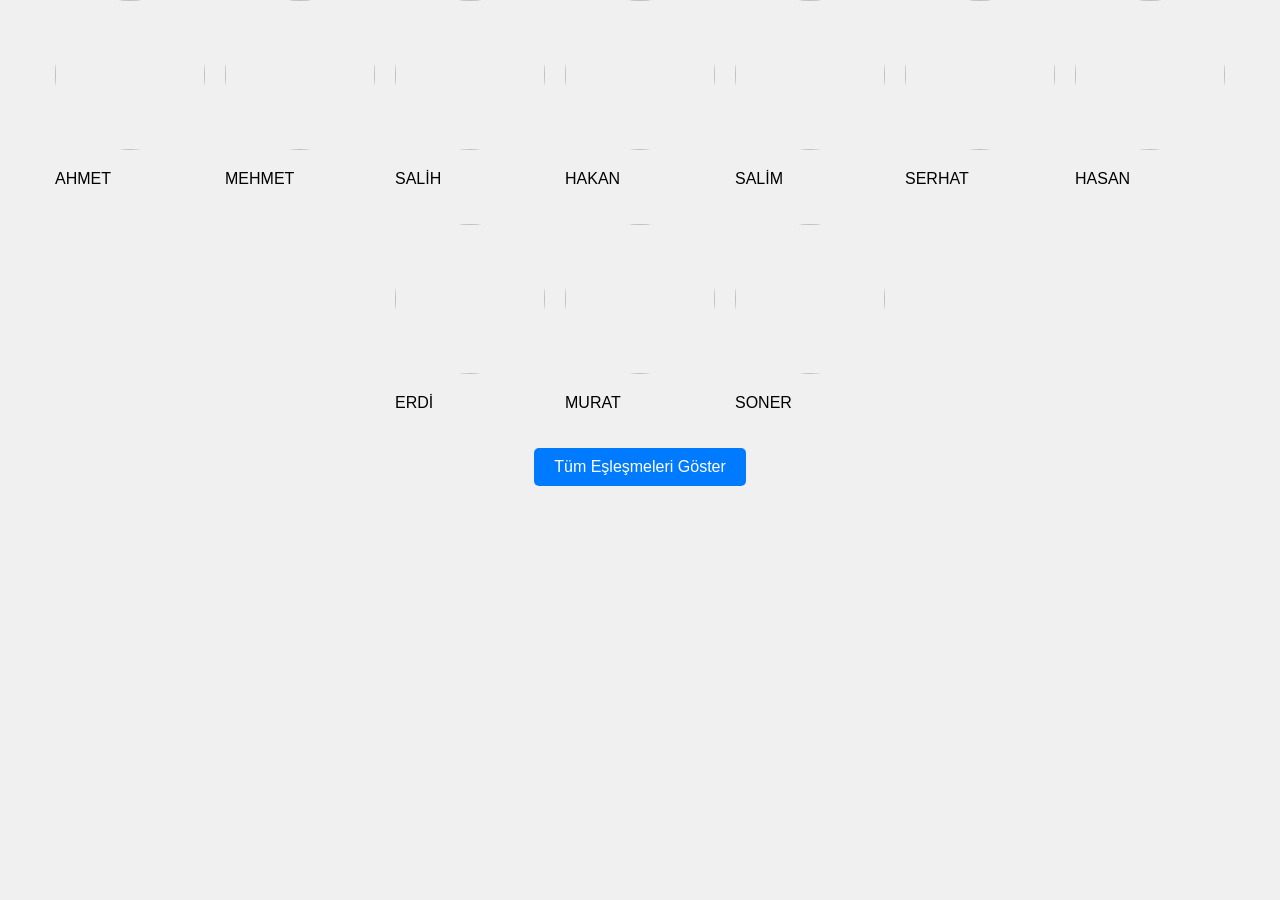
==== test.html @ bd65bc02 "Create test.html" ====
<!DOCTYPE html>
<html lang="en">
<head>
    <meta charset="UTF-8">
    <meta name="viewport" content="width=device-width, initial-scale=1.0">
    <title>Date App</title>
    <style>
        body {
            font-family: Arial, sans-serif;
            margin: 0;
            padding: 0;
            display: flex;
            flex-direction: column;
            align-items: center;
            background-color: #f0f0f0;
        }

        #container {
            display: flex;
            flex-wrap: wrap;
            justify-content: center;
            gap: 20px;
        }

        .profile-image {
            width: 150px;
            height: 150px;
            border-radius: 50%;
            cursor: pointer;
            transition: transform 0.3s ease-in-out;
        }

        .profile-image:hover {
            transform: scale(1.1);
        }

        #celebrationModal {
            display: none;
            position: fixed;
            z-index: 1;
            left: 0;
            top: 0;
            width: 100%;
            height: 100%;
            overflow: auto;
            background-color: rgba(0, 0, 0, 0.4);
        }

        #celebrationModalContent {
            background-color: #fefefe;
            margin: 15% auto;
            padding: 20px;
            border: 1px solid #888;
            width: 80%;
            max-width: 400px;
            text-align: center;
            border-radius: 10px;
        }

        #celebrationModalClose {
            color: #aaaaaa;
            float: right;
            font-size: 28px;
            font-weight: bold;
            cursor: pointer;
        }

        #celebrationModalClose:hover,
        #celebrationModalClose:focus {
            color: #000;
            text-decoration: none;
        }

        #celebrationMessage {
            font-size: 18px;
            color: green;
            margin-bottom: 20px;
        }

        #matchedListContainer {
            margin-top: 20px;
            font-size: 16px;
            text-align: left;
            display: none;
        }

        #matchedList {
            margin-top: 10px;
        }

        #showMatchedListButton {
            margin-top: 20px;
            padding: 10px 20px;
            font-size: 16px;
            cursor: pointer;
            background-color: #007bff;
            color: #fff;
            border: none;
            border-radius: 5px;
            outline: none;
        }

        #showMatchedListButton:hover {
            background-color: #0056b3;
        }
    </style>
</head>
<body>
    <div id="container"></div>

    <div id="celebrationModal">
        <div id="celebrationModalContent">
            <span id="celebrationModalClose" onclick="closeCelebrationModal()">&times;</span>
            <p id="celebrationMessage"></p>
        </div>
    </div>

    <div id="matchedListContainer">
        <h2>Eşleşmeler</h2>
        <ul id="matchedList"></ul>
    </div>

    <button id="showMatchedListButton" onclick="showMatchedList()">Tüm Eşleşmeleri Göster</button>

    <script>
        var maleProfiles = [
            { name: "AHMET", imageUrl: "https://via.placeholder.com/150?text=AHMET" },
            { name: "MEHMET", imageUrl: "https://via.placeholder.com/150?text=MEHMET" },
            { name: "SALİH", imageUrl: "https://via.placeholder.com/150?text=SALİH" },
            { name: "HAKAN", imageUrl: "https://via.placeholder.com/150?text=HAKAN" },
            { name: "SALİM", imageUrl: "https://via.placeholder.com/150?text=SALİM" },
            { name: "SERHAT", imageUrl: "https://via.placeholder.com/150?text=SERHAT" },
            { name: "HASAN", imageUrl: "https://via.placeholder.com/150?text=HASAN" },
            { name: "ERDİ", imageUrl: "https://via.placeholder.com/150?text=ERDİ" },
            { name: "MURAT", imageUrl: "https://via.placeholder.com/150?text=MURAT" },
            { name: "SONER", imageUrl: "https://via.placeholder.com/150?text=SONER" }
        ];

        var femaleProfiles = [
            { name: "AYŞE", imageUrl: "https://via.placeholder.com/150?text=AYŞE" },
            { name: "KÜBRA", imageUrl: "https://via.placeholder.com/150?text=KÜBRA" },
            { name: "ELİF", imageUrl: "https://via.placeholder.com/150?text=ELİF" },
            { name: "HANDAN", imageUrl: "https://via.placeholder.com/150?text=HANDAN" },
            { name: "SEVGİ", imageUrl: "https://via.placeholder.com/150?text=SEVGİ" },
            { name: "BUSE", imageUrl: "https://via.placeholder.com/150?text=BUSE" },
            { name: "SEDA", imageUrl: "https://via.placeholder.com/150?text=SEDA" },
            { name: "TUĞBA", imageUrl: "https://via.placeholder.com/150?text=TUĞBA" },
            { name: "NİDA", imageUrl: "https://via.placeholder.com/150?text=NİDA" },
            { name: "CEYDA", imageUrl: "https://via.placeholder.com/150?text=CEYDA" }
        ];

        var usedMaleNames = [];
        var usedFemaleNames = [];
        var matchedList = [];

        // Erkek profil resimlerini oluştur
        var container = document.getElementById("container");
        maleProfiles.forEach(function(profile) {
            var profileDiv = document.createElement("div");
            profileDiv.className = "profile-item";
            var profileImage = document.createElement("img");
            profileImage.src = profile.imageUrl;
            profileImage.className = "profile-image";
            profileImage.onclick = function() {
                assignRandomFemale(profile);
            };
            var profileName = document.createElement("p");
            profileName.textContent = profile.name;
            profileDiv.appendChild(profileImage);
            profileDiv.appendChild(profileName);
            container.appendChild(profileDiv);
        });

        // Rastgele bir kadın ata ve kutlama modalını göster
        function assignRandomFemale(maleProfile) {
            if (femaleProfiles.length === 0) {
                alert("Tüm kadın profilleri seçildi!");
                return;
            }

            // Kullanılan bir kişi tekrar seçilmesin diye kontrol yapalım
            if (usedMaleNames.includes(maleProfile.name)) {
                alert("Bu kişi zaten eşleşti!");
                return;
            }

            var randomIndex = Math.floor(Math.random() * femaleProfiles.length);
            var femaleProfile = femaleProfiles[randomIndex];

            // Kullanılan bir kadını tekrar seçmemek için kontrol yapalım
            if (usedFemaleNames.includes(femaleProfile.name)) {
                assignRandomFemale(maleProfile); // Yeniden çağır
                return;
            }

            usedMaleNames.push(maleProfile.name); // Kullanılan erkek ismini listeye ekle
            usedFemaleNames.push(femaleProfile.name); // Kullanılan kadın ismini listeye ekle
            matchedList.push(maleProfile.name + " ve " + femaleProfile.name); // Eşleşmeyi listeye ekle

            var indexToRemove = femaleProfiles.indexOf(femaleProfile);
            femaleProfiles.splice(indexToRemove, 1);
            showCelebrationModal(maleProfile, femaleProfile);
        }

        // Kutlama modalını göster
        function showCelebrationModal(maleProfile, femaleProfile) {
            var celebrationMessage = document.getElementById("celebrationMessage");
            celebrationMessage.textContent = "Tebrikler! " + maleProfile.name + " ve " + femaleProfile.name + " eşleştiniz.";
            document.getElementById("celebrationModal").style.display = "block";
        }

        // Kutlama modalını kapat
        function closeCelebrationModal() {
            document.getElementById("celebrationModal").style.display = "none";
        }

        // Tüm eşleşmeleri göster
        function showMatchedList() {
            var matchedListContainer = document.getElementById("matchedListContainer");
            var matchedListElement = document.getElementById("matchedList");
            matchedListElement.innerHTML = ""; // Önceki listeyi temizle

            if (matchedList.length === 0) {
                matchedListElement.textContent = "Henüz eşleşme yapılmadı.";
            } else {
                matchedList.forEach(function(match) {
                    var listItem = document.createElement("li");
                    listItem.textContent = match;
                    matchedListElement.appendChild(listItem);
                });
            }

            matchedListContainer.style.display = "block";
        }
    </script>
</body>
</html>
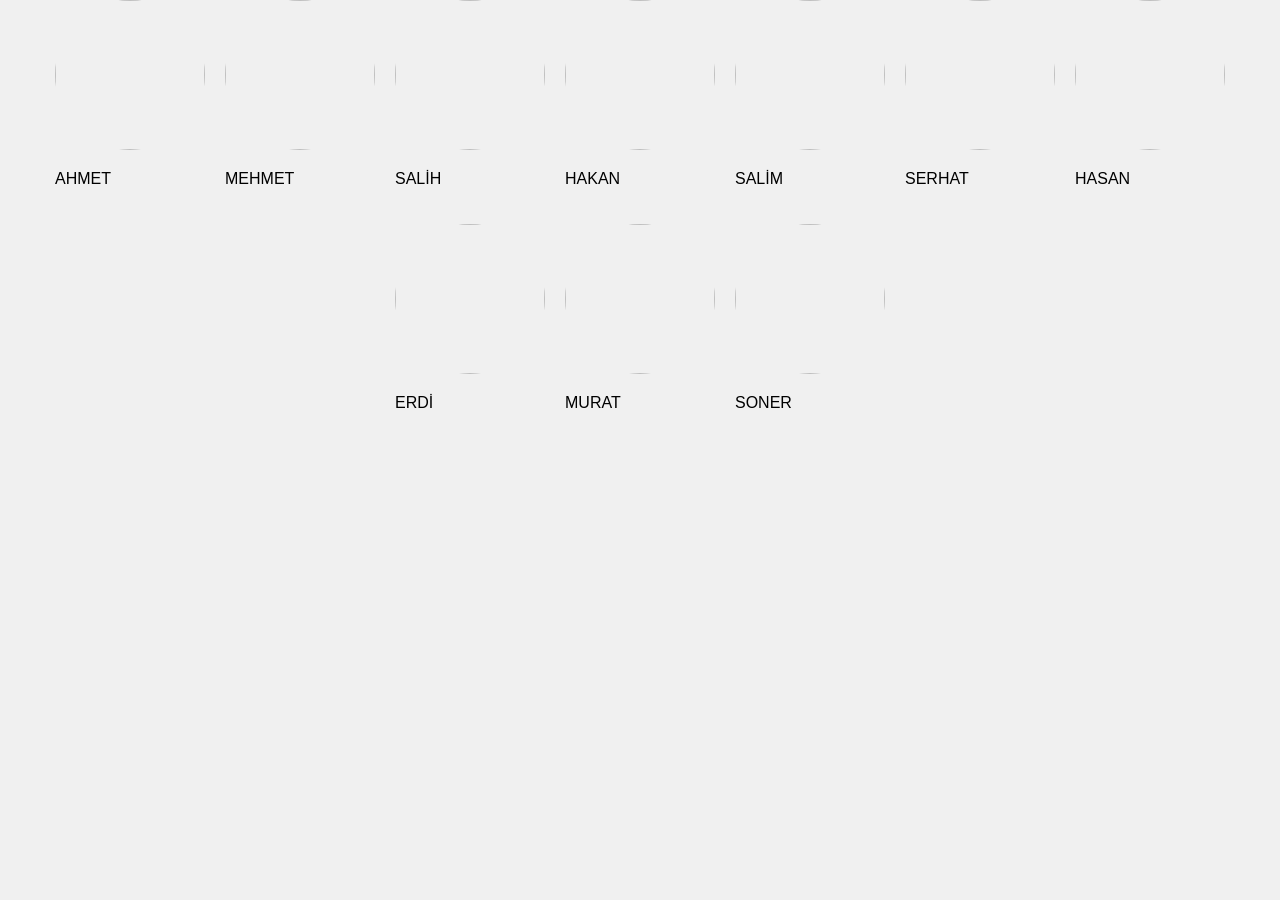
==== commit 7bdc16aa: "Update test.html" ====
--- a/test.html
+++ b/test.html
@@ -98,6 +98,7 @@
             border: none;
             border-radius: 5px;
             outline: none;
+            display: none; /* Initially hidden */
         }
 
         #showMatchedListButton:hover {
@@ -207,6 +208,11 @@
             var celebrationMessage = document.getElementById("celebrationMessage");
             celebrationMessage.textContent = "Tebrikler! " + maleProfile.name + " ve " + femaleProfile.name + " eşleştiniz.";
             document.getElementById("celebrationModal").style.display = "block";
+
+            // Tüm eşleşmeler tamamlandığında "Tüm Eşleşmeleri Göster" butonunu görünür yap
+            if (matchedList.length === maleProfiles.length) {
+                document.getElementById("showMatchedListButton").style.display = "block";
+            }
         }
 
         // Kutlama modalını kapat
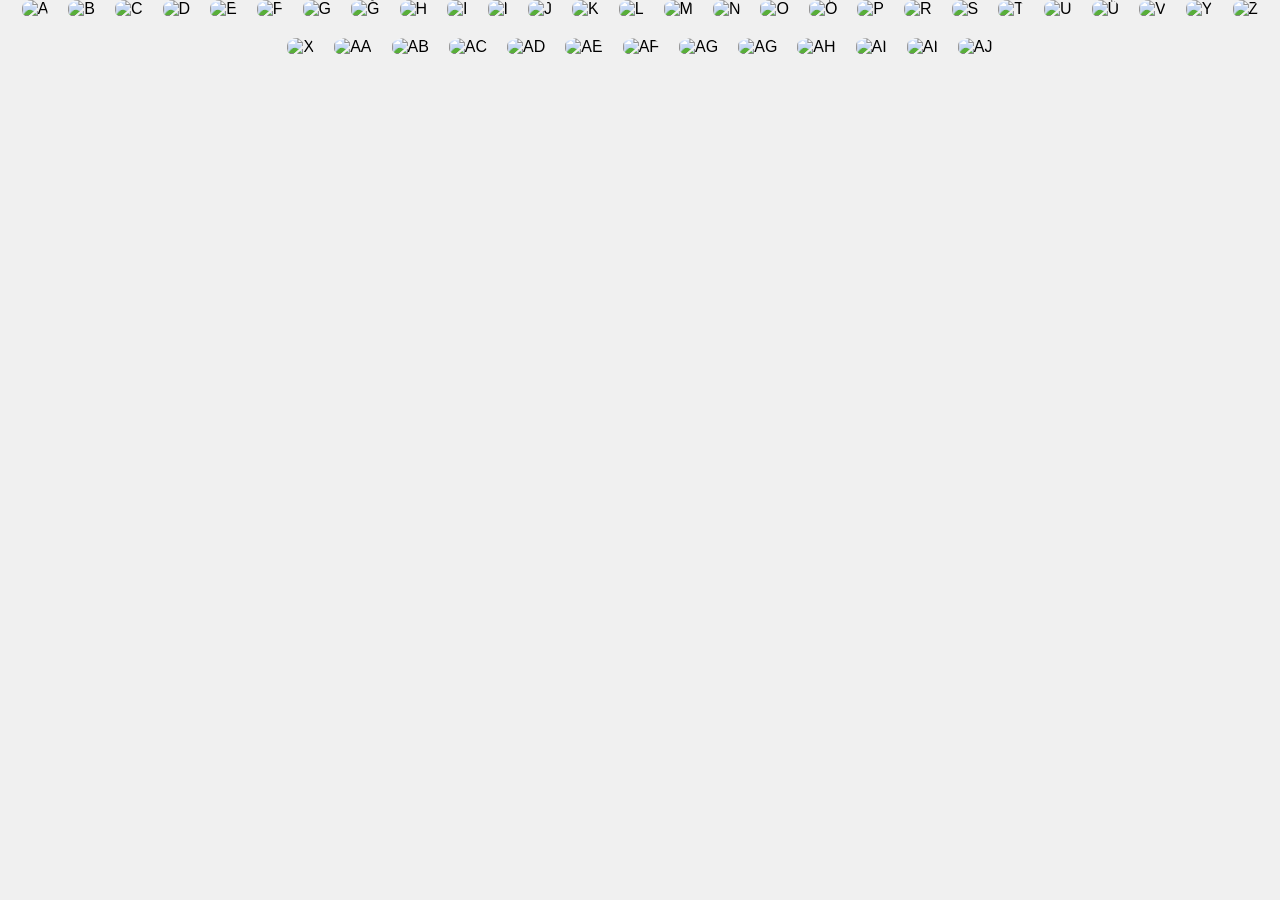
==== commit 6522c9ff: "Update test.html" ====
--- a/test.html
+++ b/test.html
@@ -3,7 +3,7 @@
 <head>
     <meta charset="UTF-8">
     <meta name="viewport" content="width=device-width, initial-scale=1.0">
-    <title>Date App</title>
+    <title>TEST App</title>
     <style>
         body {
             font-family: Arial, sans-serif;
@@ -23,12 +23,17 @@
         }
 
         .profile-image {
-            width: 150px;
-            height: 150px;
-            border-radius: 50%;
+            width: 120px;
+            height: 120px;
+            border-radius: 40%;
             cursor: pointer;
             transition: transform 0.3s ease-in-out;
         }
+		
+		.profile-item.selected {
+			filter: brightness(70%);
+		}
+
 
         .profile-image:hover {
             transform: scale(1.1);
@@ -124,119 +129,161 @@
     <button id="showMatchedListButton" onclick="showMatchedList()">Tüm Eşleşmeleri Göster</button>
 
     <script>
-        var maleProfiles = [
-            { name: "AHMET", imageUrl: "https://via.placeholder.com/150?text=AHMET" },
-            { name: "MEHMET", imageUrl: "https://via.placeholder.com/150?text=MEHMET" },
-            { name: "SALİH", imageUrl: "https://via.placeholder.com/150?text=SALİH" },
-            { name: "HAKAN", imageUrl: "https://via.placeholder.com/150?text=HAKAN" },
-            { name: "SALİM", imageUrl: "https://via.placeholder.com/150?text=SALİM" },
-            { name: "SERHAT", imageUrl: "https://via.placeholder.com/150?text=SERHAT" },
-            { name: "HASAN", imageUrl: "https://via.placeholder.com/150?text=HASAN" },
-            { name: "ERDİ", imageUrl: "https://via.placeholder.com/150?text=ERDİ" },
-            { name: "MURAT", imageUrl: "https://via.placeholder.com/150?text=MURAT" },
-            { name: "SONER", imageUrl: "https://via.placeholder.com/150?text=SONER" }
+        var AProfiles = [
+            { name: "A", imageUrl: "https://via.placeholder.com/150?text=A" },
+            { name: "B", imageUrl: "https://via.placeholder.com/150?text=B" },
+            { name: "C", imageUrl: "https://via.placeholder.com/150?text=C" },
+            { name: "D", imageUrl: "https://via.placeholder.com/150?text=D" },
+            { name: "E", imageUrl: "https://via.placeholder.com/150?text=E" },
+            { name: "F", imageUrl: "https://via.placeholder.com/150?text=F" },
+            { name: "G", imageUrl: "https://via.placeholder.com/150?text=G" },
+            { name: "Ğ", imageUrl: "https://via.placeholder.com/150?text=Ğ" },
+            { name: "H", imageUrl: "https://via.placeholder.com/150?text=H" },
+			{ name: "I", imageUrl: "https://via.placeholder.com/150?text=I" },
+			{ name: "İ", imageUrl: "https://via.placeholder.com/150?text=İ" },
+            { name: "J", imageUrl: "https://via.placeholder.com/150?text=J" },
+            { name: "K", imageUrl: "https://via.placeholder.com/150?text=K" },
+			{ name: "L", imageUrl: "https://via.placeholder.com/150?text=L" },
+            { name: "M", imageUrl: "https://via.placeholder.com/150?text=M" },
+            { name: "N", imageUrl: "https://via.placeholder.com/150?text=N" },
+            { name: "O", imageUrl: "https://via.placeholder.com/150?text=O" },
+            { name: "Ö", imageUrl: "https://via.placeholder.com/150?text=Ö" },
+            { name: "P", imageUrl: "https://via.placeholder.com/150?text=P" },
+            { name: "R", imageUrl: "https://via.placeholder.com/150?text=R" },
+            { name: "S", imageUrl: "https://via.placeholder.com/150?text=S" },
+            { name: "T", imageUrl: "https://via.placeholder.com/150?text=T" },
+			{ name: "U", imageUrl: "https://via.placeholder.com/150?text=U" },
+            { name: "Ü", imageUrl: "https://via.placeholder.com/150?text=Ü" },
+            { name: "V", imageUrl: "https://via.placeholder.com/150?text=V" },
+			{ name: "Y", imageUrl: "https://via.placeholder.com/150?text=Y" },
+            { name: "Z", imageUrl: "https://via.placeholder.com/150?text=Z" },
+            { name: "X", imageUrl: "https://via.placeholder.com/150?text=X" },
+			{ name: "AA", imageUrl: "https://via.placeholder.com/150?text=AA" },
+            { name: "AB", imageUrl: "https://via.placeholder.com/150?text=AB" },
+            { name: "AC", imageUrl: "https://via.placeholder.com/150?text=AC" },
+            { name: "AD", imageUrl: "https://via.placeholder.com/150?text=AD" },
+            { name: "AE", imageUrl: "https://via.placeholder.com/150?text=AE" },
+            { name: "AF", imageUrl: "https://via.placeholder.com/150?text=AF" },
+            { name: "AG", imageUrl: "https://via.placeholder.com/150?text=AG" },
+            { name: "AĞ", imageUrl: "https://via.placeholder.com/150?text=AĞ" },
+            { name: "AH", imageUrl: "https://via.placeholder.com/150?text=AH" },
+			{ name: "AI", imageUrl: "https://via.placeholder.com/150?text=AI" },
+			{ name: "Aİ", imageUrl: "https://via.placeholder.com/150?text=Aİ" },
+            { name: "AJ", imageUrl: "https://via.placeholder.com/150?text=AJ" },
         ];
 
-        var femaleProfiles = [
-            { name: "AYŞE", imageUrl: "https://via.placeholder.com/150?text=AYŞE" },
-            { name: "KÜBRA", imageUrl: "https://via.placeholder.com/150?text=KÜBRA" },
-            { name: "ELİF", imageUrl: "https://via.placeholder.com/150?text=ELİF" },
-            { name: "HANDAN", imageUrl: "https://via.placeholder.com/150?text=HANDAN" },
-            { name: "SEVGİ", imageUrl: "https://via.placeholder.com/150?text=SEVGİ" },
-            { name: "BUSE", imageUrl: "https://via.placeholder.com/150?text=BUSE" },
-            { name: "SEDA", imageUrl: "https://via.placeholder.com/150?text=SEDA" },
-            { name: "TUĞBA", imageUrl: "https://via.placeholder.com/150?text=TUĞBA" },
-            { name: "NİDA", imageUrl: "https://via.placeholder.com/150?text=NİDA" },
-            { name: "CEYDA", imageUrl: "https://via.placeholder.com/150?text=CEYDA" }
+        var BProfiles = [
+            { name: "A", imageUrl: "https://via.placeholder.com/150?text=A" },
+            { name: "B", imageUrl: "https://via.placeholder.com/150?text=B" },
+            { name: "C", imageUrl: "https://via.placeholder.com/150?text=C" },
+            { name: "D", imageUrl: "https://via.placeholder.com/150?text=D" },
+            { name: "E", imageUrl: "https://via.placeholder.com/150?text=E" },
+            { name: "F", imageUrl: "https://via.placeholder.com/150?text=F" },
+            { name: "G", imageUrl: "https://via.placeholder.com/150?text=G" },
+            { name: "Ğ", imageUrl: "https://via.placeholder.com/150?text=Ğ" },
+            { name: "H", imageUrl: "https://via.placeholder.com/150?text=H" },
+			{ name: "I", imageUrl: "https://via.placeholder.com/150?text=I" },
+			{ name: "İ", imageUrl: "https://via.placeholder.com/150?text=İ" },
+            { name: "J", imageUrl: "https://via.placeholder.com/150?text=J" },
+            { name: "K", imageUrl: "https://via.placeholder.com/150?text=K" },
+			{ name: "L", imageUrl: "https://via.placeholder.com/150?text=L" },
+            { name: "M", imageUrl: "https://via.placeholder.com/150?text=M" },
+            { name: "N", imageUrl: "https://via.placeholder.com/150?text=N" },
+            { name: "O", imageUrl: "https://via.placeholder.com/150?text=O" },
+            { name: "Ö", imageUrl: "https://via.placeholder.com/150?text=Ö" },
+            { name: "P", imageUrl: "https://via.placeholder.com/150?text=P" },
+            { name: "R", imageUrl: "https://via.placeholder.com/150?text=R" },
+            { name: "S", imageUrl: "https://via.placeholder.com/150?text=S" },
+            { name: "T", imageUrl: "https://via.placeholder.com/150?text=T" },
+			{ name: "U", imageUrl: "https://via.placeholder.com/150?text=U" },
+            { name: "Ü", imageUrl: "https://via.placeholder.com/150?text=Ü" },
+            { name: "V", imageUrl: "https://via.placeholder.com/150?text=V" },
+			{ name: "Y", imageUrl: "https://via.placeholder.com/150?text=Y" },
+            { name: "Z", imageUrl: "https://via.placeholder.com/150?text=Z" },
+            { name: "X", imageUrl: "https://via.placeholder.com/150?text=X" },
+			{ name: "AA", imageUrl: "https://via.placeholder.com/150?text=AA" },
+            { name: "AB", imageUrl: "https://via.placeholder.com/150?text=AB" },
+            { name: "AC", imageUrl: "https://via.placeholder.com/150?text=AC" },
+            { name: "AD", imageUrl: "https://via.placeholder.com/150?text=AD" },
+            { name: "AE", imageUrl: "https://via.placeholder.com/150?text=AE" },
+            { name: "AF", imageUrl: "https://via.placeholder.com/150?text=AF" },
+            { name: "AG", imageUrl: "https://via.placeholder.com/150?text=AG" },
+            { name: "AĞ", imageUrl: "https://via.placeholder.com/150?text=AĞ" },
+            { name: "AH", imageUrl: "https://via.placeholder.com/150?text=AH" },
+			{ name: "AI", imageUrl: "https://via.placeholder.com/150?text=AI" },
+			{ name: "Aİ", imageUrl: "https://via.placeholder.com/150?text=Aİ" },
+            { name: "AJ", imageUrl: "https://via.placeholder.com/150?text=AJ" },
         ];
-
-        var usedMaleNames = [];
-        var usedFemaleNames = [];
+        var usedANames = [];
+        var usedBNames = [];
         var matchedList = [];
 
-        // Erkek profil resimlerini oluştur
-        var container = document.getElementById("container");
-        maleProfiles.forEach(function(profile) {
-            var profileDiv = document.createElement("div");
-            profileDiv.className = "profile-item";
-            var profileImage = document.createElement("img");
-            profileImage.src = profile.imageUrl;
-            profileImage.className = "profile-image";
-            profileImage.onclick = function() {
-                assignRandomFemale(profile);
-            };
-            var profileName = document.createElement("p");
-            profileName.textContent = profile.name;
-            profileDiv.appendChild(profileImage);
-            profileDiv.appendChild(profileName);
-            container.appendChild(profileDiv);
-        });
-
-        // Rastgele bir kadın ata ve kutlama modalını göster
-        function assignRandomFemale(maleProfile) {
-            if (femaleProfiles.length === 0) {
-                alert("Tüm kadın profilleri seçildi!");
-                return;
+        // A profil resimlerini oluştur
+		var container = document.getElementById("container");
+		AProfiles.forEach(function(profile) {
+			var profileDiv = document.createElement("div");
+			profileDiv.classList.add("profile-item");
+			profileDiv.dataset.name = profile.name;
+			var img = document.createElement("img");
+			img.src = profile.imageUrl;
+			img.alt = profile.name;
+			img.classList.add("profile-image");
+			img.onclick = function() {
+				selectProfile(this);
+			};
+			profileDiv.appendChild(img);
+			container.appendChild(profileDiv);
+		});
+
+        function selectProfile(element) {
+            var selectedName = element.alt;
+            if (!usedANames.includes(selectedName)) {
+                var selectedProfileDivs = document.querySelectorAll(".profile-item[data-name='" + selectedName + "']");
+                selectedProfileDivs.forEach(function(div) {
+                    div.classList.toggle("selected");
+                });
+                usedANames.push(selectedName);
+
+                // Find a matching profile from BProfiles
+                var randomIndex = Math.floor(Math.random() * BProfiles.length);
+                var matchedBProfile = BProfiles[randomIndex];
+                BProfiles.splice(randomIndex, 1);
+                usedBNames.push(matchedBProfile.name);
+
+                matchedList.push(selectedName + " <=> " + matchedBProfile.name);
+
+                if (BProfiles.length === 0) {
+                    document.getElementById("showMatchedListButton").style.display = "block";
+                }
+
+                // Show celebration message
+                var celebrationMessage = document.getElementById("celebrationMessage");
+                celebrationMessage.textContent = "Tebrikler! " + selectedName + " ve " + matchedBProfile.name + " eşleştiniz.";
+                document.getElementById("celebrationModal").style.display = "block";
             }
-
-            // Kullanılan bir kişi tekrar seçilmesin diye kontrol yapalım
-            if (usedMaleNames.includes(maleProfile.name)) {
-                alert("Bu kişi zaten eşleşti!");
-                return;
-            }
-
-            var randomIndex = Math.floor(Math.random() * femaleProfiles.length);
-            var femaleProfile = femaleProfiles[randomIndex];
-
-            // Kullanılan bir kadını tekrar seçmemek için kontrol yapalım
-            if (usedFemaleNames.includes(femaleProfile.name)) {
-                assignRandomFemale(maleProfile); // Yeniden çağır
-                return;
-            }
-
-            usedMaleNames.push(maleProfile.name); // Kullanılan erkek ismini listeye ekle
-            usedFemaleNames.push(femaleProfile.name); // Kullanılan kadın ismini listeye ekle
-            matchedList.push(maleProfile.name + " ve " + femaleProfile.name); // Eşleşmeyi listeye ekle
-
-            var indexToRemove = femaleProfiles.indexOf(femaleProfile);
-            femaleProfiles.splice(indexToRemove, 1);
-            showCelebrationModal(maleProfile, femaleProfile);
-        }
-
-        // Kutlama modalını göster
-        function showCelebrationModal(maleProfile, femaleProfile) {
-            var celebrationMessage = document.getElementById("celebrationMessage");
-            celebrationMessage.textContent = "Tebrikler! " + maleProfile.name + " ve " + femaleProfile.name + " eşleştiniz.";
-            document.getElementById("celebrationModal").style.display = "block";
-
-            // Tüm eşleşmeler tamamlandığında "Tüm Eşleşmeleri Göster" butonunu görünür yap
-            if (matchedList.length === maleProfiles.length) {
-                document.getElementById("showMatchedListButton").style.display = "block";
-            }
-        }
-
-        // Kutlama modalını kapat
-        function closeCelebrationModal() {
-            document.getElementById("celebrationModal").style.display = "none";
         }
 
         // Tüm eşleşmeleri göster
         function showMatchedList() {
             var matchedListContainer = document.getElementById("matchedListContainer");
             var matchedListElement = document.getElementById("matchedList");
-            matchedListElement.innerHTML = ""; // Önceki listeyi temizle
-
-            if (matchedList.length === 0) {
-                matchedListElement.textContent = "Henüz eşleşme yapılmadı.";
-            } else {
-                matchedList.forEach(function(match) {
-                    var listItem = document.createElement("li");
-                    listItem.textContent = match;
-                    matchedListElement.appendChild(listItem);
-                });
-            }
+
+            // Temizleme
+            matchedListElement.innerHTML = "";
+
+            // Eşleşmeleri listele
+            matchedList.forEach(function(item) {
+                var listItem = document.createElement("li");
+                listItem.textContent = item;
+                matchedListElement.appendChild(listItem);
+            });
 
             matchedListContainer.style.display = "block";
+        }
+
+        // Modal kapatma
+        function closeCelebrationModal() {
+            document.getElementById("celebrationModal").style.display = "none";
         }
     </script>
 </body>
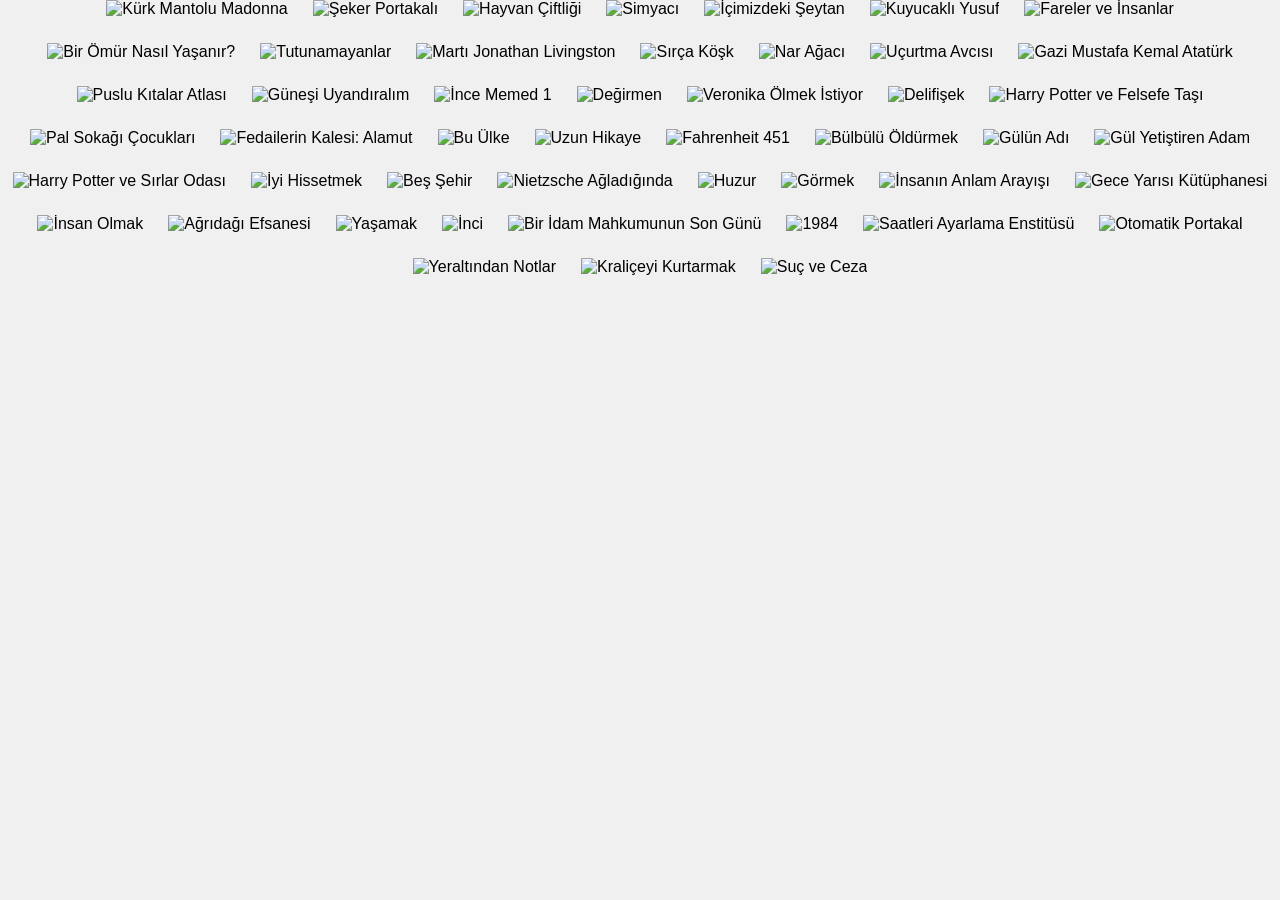
==== commit 3fda4c74: "Update test.html Kitap tavsiye uygulaması olarak güncellenmiştir." ====
--- a/test.html
+++ b/test.html
@@ -3,7 +3,7 @@
 <head>
     <meta charset="UTF-8">
     <meta name="viewport" content="width=device-width, initial-scale=1.0">
-    <title>TEST App</title>
+    <title>Kitap Tavsiye App</title>
     <style>
         body {
             font-family: Arial, sans-serif;
@@ -19,24 +19,23 @@
             display: flex;
             flex-wrap: wrap;
             justify-content: center;
-            gap: 20px;
+            gap: 25px;
         }
 
         .profile-image {
-            width: 120px;
-            height: 120px;
-            border-radius: 40%;
+            width: 100px;
+            height: 140px;
+            border-radius: 1%;
             cursor: pointer;
             transition: transform 0.3s ease-in-out;
         }
-		
-		.profile-item.selected {
-			filter: brightness(70%);
-		}
-
+        
+        .profile-item.selected {
+            filter: brightness(25%);
+        }
 
         .profile-image:hover {
-            transform: scale(1.1);
+            transform: scale(1.3);
         }
 
         #celebrationModal {
@@ -125,115 +124,134 @@
         <h2>Eşleşmeler</h2>
         <ul id="matchedList"></ul>
     </div>
-
     <button id="showMatchedListButton" onclick="showMatchedList()">Tüm Eşleşmeleri Göster</button>
 
     <script>
+        
         var AProfiles = [
-            { name: "A", imageUrl: "https://via.placeholder.com/150?text=A" },
-            { name: "B", imageUrl: "https://via.placeholder.com/150?text=B" },
-            { name: "C", imageUrl: "https://via.placeholder.com/150?text=C" },
-            { name: "D", imageUrl: "https://via.placeholder.com/150?text=D" },
-            { name: "E", imageUrl: "https://via.placeholder.com/150?text=E" },
-            { name: "F", imageUrl: "https://via.placeholder.com/150?text=F" },
-            { name: "G", imageUrl: "https://via.placeholder.com/150?text=G" },
-            { name: "Ğ", imageUrl: "https://via.placeholder.com/150?text=Ğ" },
-            { name: "H", imageUrl: "https://via.placeholder.com/150?text=H" },
-			{ name: "I", imageUrl: "https://via.placeholder.com/150?text=I" },
-			{ name: "İ", imageUrl: "https://via.placeholder.com/150?text=İ" },
-            { name: "J", imageUrl: "https://via.placeholder.com/150?text=J" },
-            { name: "K", imageUrl: "https://via.placeholder.com/150?text=K" },
-			{ name: "L", imageUrl: "https://via.placeholder.com/150?text=L" },
-            { name: "M", imageUrl: "https://via.placeholder.com/150?text=M" },
-            { name: "N", imageUrl: "https://via.placeholder.com/150?text=N" },
-            { name: "O", imageUrl: "https://via.placeholder.com/150?text=O" },
-            { name: "Ö", imageUrl: "https://via.placeholder.com/150?text=Ö" },
-            { name: "P", imageUrl: "https://via.placeholder.com/150?text=P" },
-            { name: "R", imageUrl: "https://via.placeholder.com/150?text=R" },
-            { name: "S", imageUrl: "https://via.placeholder.com/150?text=S" },
-            { name: "T", imageUrl: "https://via.placeholder.com/150?text=T" },
-			{ name: "U", imageUrl: "https://via.placeholder.com/150?text=U" },
-            { name: "Ü", imageUrl: "https://via.placeholder.com/150?text=Ü" },
-            { name: "V", imageUrl: "https://via.placeholder.com/150?text=V" },
-			{ name: "Y", imageUrl: "https://via.placeholder.com/150?text=Y" },
-            { name: "Z", imageUrl: "https://via.placeholder.com/150?text=Z" },
-            { name: "X", imageUrl: "https://via.placeholder.com/150?text=X" },
-			{ name: "AA", imageUrl: "https://via.placeholder.com/150?text=AA" },
-            { name: "AB", imageUrl: "https://via.placeholder.com/150?text=AB" },
-            { name: "AC", imageUrl: "https://via.placeholder.com/150?text=AC" },
-            { name: "AD", imageUrl: "https://via.placeholder.com/150?text=AD" },
-            { name: "AE", imageUrl: "https://via.placeholder.com/150?text=AE" },
-            { name: "AF", imageUrl: "https://via.placeholder.com/150?text=AF" },
-            { name: "AG", imageUrl: "https://via.placeholder.com/150?text=AG" },
-            { name: "AĞ", imageUrl: "https://via.placeholder.com/150?text=AĞ" },
-            { name: "AH", imageUrl: "https://via.placeholder.com/150?text=AH" },
-			{ name: "AI", imageUrl: "https://via.placeholder.com/150?text=AI" },
-			{ name: "Aİ", imageUrl: "https://via.placeholder.com/150?text=Aİ" },
-            { name: "AJ", imageUrl: "https://via.placeholder.com/150?text=AJ" },
+            { name: "Kürk Mantolu Madonna", imageUrl: "https://i.dr.com.tr/cache/500x400-0/originals/0000000058245-1.jpg"},
+            { name: "Şeker Portakalı", imageUrl: "https://i.dr.com.tr/cache/500x400-0/originals/0000000064031-1.jpg"},
+            { name: "Hayvan Çiftliği", imageUrl: "https://i.dr.com.tr/cache/500x400-0/originals/0001903706001-1.jpg"},
+            { name: "Simyacı", imageUrl: "https://i.dr.com.tr/cache/500x400-0/originals/0000000064552-1.jpg"},
+            { name: "İçimizdeki Şeytan", imageUrl: "https://i.dr.com.tr/cache/500x400-0/originals/0000000058246-1.jpg"},
+            { name: "Kuyucaklı Yusuf", imageUrl: "https://i.dr.com.tr/cache/500x400-0/originals/0001851635001-1.jpg"},
+            { name: "Fareler ve İnsanlar", imageUrl: "https://i.dr.com.tr/cache/500x400-0/originals/0000000411500-1.jpg"},
+            { name: "Bir Ömür Nasıl Yaşanır?", imageUrl: "https://i.dr.com.tr/cache/500x400-0/originals/0001796150001-1.jpg"},
+            { name: "Tutunamayanlar", imageUrl: "https://i.dr.com.tr/cache/500x400-0/originals/0000000061424-1.jpg"},
+            { name: "Martı Jonathan Livingston", imageUrl: "https://i.dr.com.tr/cache/500x400-0/originals/0000000056587-1.jpg"},
+            { name: "Sırça Köşk", imageUrl: "https://i.dr.com.tr/cache/500x400-0/originals/0001792257001-1.jpg"},
+            { name: "Nar Ağacı", imageUrl: "https://i.dr.com.tr/cache/500x400-0/originals/0000000414329-1.jpg"},
+            { name: "Uçurtma Avcısı", imageUrl: "https://i.dr.com.tr/cache/500x400-0/originals/0000000153127-1.jpg"},
+            { name: "Gazi Mustafa Kemal Atatürk", imageUrl: "https://i.dr.com.tr/cache/500x400-0/originals/0001740229001-1.jpg"},
+            { name: "Puslu Kıtalar Atlası", imageUrl: "https://i.dr.com.tr/cache/500x400-0/originals/0000000061857-1.jpg"},
+            { name: "Güneşi Uyandıralım", imageUrl: "https://i.dr.com.tr/cache/500x400-0/originals/0001788928001-1.jpg"},
+            { name: "İnce Memed 1", imageUrl: "https://i.dr.com.tr/cache/500x400-0/originals/0000000147918-1.jpg"},
+            { name: "Değirmen", imageUrl: "https://i.dr.com.tr/cache/500x400-0/originals/0000000142873-1.jpg"},
+            { name: "Veronika Ölmek İstiyor", imageUrl: "https://i.dr.com.tr/cache/500x400-0/originals/0000000064829-1.jpg"},
+            { name: "Delifişek", imageUrl: "https://i.dr.com.tr/cache/500x400-0/originals/0000000064402-1.jpg"},
+            { name: "Harry Potter ve Felsefe Taşı", imageUrl: "https://i.dr.com.tr/cache/500x400-0/originals/0000000105599-1.jpg"},
+            { name: "Pal Sokağı Çocukları", imageUrl: "https://i.dr.com.tr/cache/500x400-0/originals/0002042077001-1.jpg"},
+            { name: "Fedailerin Kalesi: Alamut", imageUrl: "https://i.dr.com.tr/cache/500x400-0/originals/0001946653001-1.jpg"},
+            { name: "Bu Ülke", imageUrl: "https://i.dr.com.tr/cache/500x400-0/originals/0000000061673-1.jpg"},
+            { name: "Uzun Hikaye", imageUrl: "https://i.dr.com.tr/cache/500x400-0/originals/0000000148613-1.jpg"},
+            { name: "Fahrenheit 451", imageUrl: "https://i.dr.com.tr/cache/500x400-0/originals/0001750151001-1.jpg"},
+            { name: "Bülbülü Öldürmek", imageUrl: "https://i.dr.com.tr/cache/500x400-0/originals/0001863920001-1.jpg"},
+            { name: "Gülün Adı", imageUrl: "https://i.dr.com.tr/cache/500x400-0/originals/0000000064192-1.jpg"},
+            { name: "Gül Yetiştiren Adam", imageUrl: "https://i.dr.com.tr/cache/500x400-0/originals/0000000228888-1.jpg"},
+            { name: "Harry Potter ve Sırlar Odası", imageUrl: "https://i.dr.com.tr/cache/500x400-0/originals/0000000105931-1.jpg"},
+            { name: "İyi Hissetmek", imageUrl: "https://i.dr.com.tr/cache/500x400-0/originals/0000000202710-1.jpg"},
+            { name: "Beş Şehir", imageUrl: "https://i.dr.com.tr/cache/500x400-0/originals/0000000027133-1.jpg"},
+            { name: "Nietzsche Ağladığında", imageUrl: "https://i.dr.com.tr/cache/500x400-0/originals/0000000065453-1.jpg"},
+            { name: "Huzur", imageUrl: "https://i.dr.com.tr/cache/500x400-0/originals/0000000067770-1.jpg"},
+            { name: "Görmek", imageUrl: "https://i.dr.com.tr/cache/500x400-0/originals/0001715597001-1.jpg"},
+            { name: "İnsanın Anlam Arayışı", imageUrl: "https://i.dr.com.tr/cache/500x400-0/originals/0000000303230-1.jpg"},
+            { name: "Gece Yarısı Kütüphanesi", imageUrl: "https://i.dr.com.tr/cache/500x400-0/originals/0001922926001-1.jpg"},
+            { name: "İnsan Olmak", imageUrl: "https://i.dr.com.tr/cache/500x400-0/originals/0000000129350-1.jpg"},
+            { name: "Ağrıdağı Efsanesi", imageUrl: "https://i.dr.com.tr/cache/500x400-0/originals/0000000147950-1.jpg"},
+            { name: "Yaşamak", imageUrl: "https://i.dr.com.tr/cache/500x400-0/originals/0000000690250-1.jpg"},
+            { name: "İnci", imageUrl: "https://i.dr.com.tr/cache/500x400-0/originals/0000000411501-1.jpg"},
+            { name: "Bir İdam Mahkumunun Son Günü", imageUrl: "https://i.dr.com.tr/cache/500x400-0/originals/0001949364001-1.jpg"},
+            { name: "1984", imageUrl: "https://i.dr.com.tr/cache/500x400-0/originals/0000000064038-1.jpg"},
+            { name: "Saatleri Ayarlama Enstitüsü", imageUrl: "https://i.dr.com.tr/cache/500x400-0/originals/0002070059001-1.jpg"},
+            { name: "Otomatik Portakal", imageUrl: "https://i.dr.com.tr/cache/500x400-0/originals/0001806049001-1.jpg"},
+            { name: "Yeraltından Notlar", imageUrl: "https://i.dr.com.tr/cache/500x400-0/originals/0001923470001-1.jpg"},
+            { name: "Kraliçeyi Kurtarmak", imageUrl: "https://i.dr.com.tr/cache/500x400-0/originals/0000000151838-1.jpg"},
+            { name: "Suç ve Ceza", imageUrl: "https://i.dr.com.tr/cache/500x400-0/originals/0001788076001-1.jpg"}
         ];
 
         var BProfiles = [
-            { name: "A", imageUrl: "https://via.placeholder.com/150?text=A" },
-            { name: "B", imageUrl: "https://via.placeholder.com/150?text=B" },
-            { name: "C", imageUrl: "https://via.placeholder.com/150?text=C" },
-            { name: "D", imageUrl: "https://via.placeholder.com/150?text=D" },
-            { name: "E", imageUrl: "https://via.placeholder.com/150?text=E" },
-            { name: "F", imageUrl: "https://via.placeholder.com/150?text=F" },
-            { name: "G", imageUrl: "https://via.placeholder.com/150?text=G" },
-            { name: "Ğ", imageUrl: "https://via.placeholder.com/150?text=Ğ" },
-            { name: "H", imageUrl: "https://via.placeholder.com/150?text=H" },
-			{ name: "I", imageUrl: "https://via.placeholder.com/150?text=I" },
-			{ name: "İ", imageUrl: "https://via.placeholder.com/150?text=İ" },
-            { name: "J", imageUrl: "https://via.placeholder.com/150?text=J" },
-            { name: "K", imageUrl: "https://via.placeholder.com/150?text=K" },
-			{ name: "L", imageUrl: "https://via.placeholder.com/150?text=L" },
-            { name: "M", imageUrl: "https://via.placeholder.com/150?text=M" },
-            { name: "N", imageUrl: "https://via.placeholder.com/150?text=N" },
-            { name: "O", imageUrl: "https://via.placeholder.com/150?text=O" },
-            { name: "Ö", imageUrl: "https://via.placeholder.com/150?text=Ö" },
-            { name: "P", imageUrl: "https://via.placeholder.com/150?text=P" },
-            { name: "R", imageUrl: "https://via.placeholder.com/150?text=R" },
-            { name: "S", imageUrl: "https://via.placeholder.com/150?text=S" },
-            { name: "T", imageUrl: "https://via.placeholder.com/150?text=T" },
-			{ name: "U", imageUrl: "https://via.placeholder.com/150?text=U" },
-            { name: "Ü", imageUrl: "https://via.placeholder.com/150?text=Ü" },
-            { name: "V", imageUrl: "https://via.placeholder.com/150?text=V" },
-			{ name: "Y", imageUrl: "https://via.placeholder.com/150?text=Y" },
-            { name: "Z", imageUrl: "https://via.placeholder.com/150?text=Z" },
-            { name: "X", imageUrl: "https://via.placeholder.com/150?text=X" },
-			{ name: "AA", imageUrl: "https://via.placeholder.com/150?text=AA" },
-            { name: "AB", imageUrl: "https://via.placeholder.com/150?text=AB" },
-            { name: "AC", imageUrl: "https://via.placeholder.com/150?text=AC" },
-            { name: "AD", imageUrl: "https://via.placeholder.com/150?text=AD" },
-            { name: "AE", imageUrl: "https://via.placeholder.com/150?text=AE" },
-            { name: "AF", imageUrl: "https://via.placeholder.com/150?text=AF" },
-            { name: "AG", imageUrl: "https://via.placeholder.com/150?text=AG" },
-            { name: "AĞ", imageUrl: "https://via.placeholder.com/150?text=AĞ" },
-            { name: "AH", imageUrl: "https://via.placeholder.com/150?text=AH" },
-			{ name: "AI", imageUrl: "https://via.placeholder.com/150?text=AI" },
-			{ name: "Aİ", imageUrl: "https://via.placeholder.com/150?text=Aİ" },
-            { name: "AJ", imageUrl: "https://via.placeholder.com/150?text=AJ" },
+            
+        { name: "1", imageUrl: "https://via.placeholder.com/150?text=1" },
+        { name: "2", imageUrl: "https://via.placeholder.com/150?text=2" },
+        { name: "3", imageUrl: "https://via.placeholder.com/150?text=3" },
+        { name: "4", imageUrl: "https://via.placeholder.com/150?text=4" },
+        { name: "5", imageUrl: "https://via.placeholder.com/150?text=5" },
+        { name: "6", imageUrl: "https://via.placeholder.com/150?text=6" },
+        { name: "7", imageUrl: "https://via.placeholder.com/150?text=7" },
+        { name: "8", imageUrl: "https://via.placeholder.com/150?text=8" },
+        { name: "9", imageUrl: "https://via.placeholder.com/150?text=9" },
+        { name: "10", imageUrl: "https://via.placeholder.com/150?text=10" },
+        { name: "11", imageUrl: "https://via.placeholder.com/150?text=11"},
+        { name: "12", imageUrl: "https://via.placeholder.com/150?text=12" },
+        { name: "13", imageUrl: "https://via.placeholder.com/150?text=13" },
+        { name: "14", imageUrl: "https://via.placeholder.com/150?text=14" },
+        { name: "15", imageUrl: "https://via.placeholder.com/150?text=15" },
+        { name: "16", imageUrl: "https://via.placeholder.com/150?text=16" },
+        { name: "17", imageUrl: "https://via.placeholder.com/150?text=17" },
+        { name: "18", imageUrl: "https://via.placeholder.com/150?text=18" },
+        { name: "19", imageUrl: "https://via.placeholder.com/150?text=19" },
+        { name: "20", imageUrl: "https://via.placeholder.com/150?text=20" },
+        { name: "21", imageUrl: "https://via.placeholder.com/150?text=21" },
+        { name: "22", imageUrl: "https://via.placeholder.com/150?text=22" },
+        { name: "23", imageUrl: "https://via.placeholder.com/150?text=23" },
+        { name: "24", imageUrl: "https://via.placeholder.com/150?text=24" },
+        { name: "25", imageUrl: "https://via.placeholder.com/150?text=25" },
+        { name: "26", imageUrl: "https://via.placeholder.com/150?text=26" },
+        { name: "27", imageUrl: "https://via.placeholder.com/150?text=27" },
+        { name: "28", imageUrl: "https://via.placeholder.com/150?text=28" },
+        { name: "29", imageUrl: "https://via.placeholder.com/150?text=29" },
+        { name: "30", imageUrl: "https://via.placeholder.com/150?text=30" },
+        { name: "31", imageUrl: "https://via.placeholder.com/150?text=31" },
+        { name: "32", imageUrl: "https://via.placeholder.com/150?text=32" },
+        { name: "33", imageUrl: "https://via.placeholder.com/150?text=33" },
+        { name: "34", imageUrl: "https://via.placeholder.com/150?text=34" },
+        { name: "35", imageUrl: "https://via.placeholder.com/150?text=35" },
+        { name: "36", imageUrl: "https://via.placeholder.com/150?text=36" },
+        { name: "37", imageUrl: "https://via.placeholder.com/150?text=37" },
+        { name: "38", imageUrl: "https://via.placeholder.com/150?text=38" },
+        { name: "39", imageUrl: "https://via.placeholder.com/150?text=39" },
+        { name: "40", imageUrl: "https://via.placeholder.com/150?text=40" },
+        { name: "41", imageUrl: "https://via.placeholder.com/150?text=41" },
+        { name: "42", imageUrl: "https://via.placeholder.com/150?text=42" },
+        { name: "43", imageUrl: "https://via.placeholder.com/150?text=43" },
+        { name: "44", imageUrl: "https://via.placeholder.com/150?text=44" },
+        { name: "45", imageUrl: "https://via.placeholder.com/150?text=45" },
+        { name: "46", imageUrl: "https://via.placeholder.com/150?text=46" },
+        { name: "47", imageUrl: "https://via.placeholder.com/150?text=47" },
+        { name: "48", imageUrl: "https://via.placeholder.com/150?text=48" }
+        
         ];
+    
         var usedANames = [];
         var usedBNames = [];
         var matchedList = [];
 
         // A profil resimlerini oluştur
-		var container = document.getElementById("container");
-		AProfiles.forEach(function(profile) {
-			var profileDiv = document.createElement("div");
-			profileDiv.classList.add("profile-item");
-			profileDiv.dataset.name = profile.name;
-			var img = document.createElement("img");
-			img.src = profile.imageUrl;
-			img.alt = profile.name;
-			img.classList.add("profile-image");
-			img.onclick = function() {
-				selectProfile(this);
-			};
-			profileDiv.appendChild(img);
-			container.appendChild(profileDiv);
-		});
+        var container = document.getElementById("container");
+        AProfiles.forEach(function(profile) {
+            var profileDiv = document.createElement("div");
+            profileDiv.classList.add("profile-item");
+            profileDiv.dataset.name = profile.name;
+            var img = document.createElement("img");
+            img.src = profile.imageUrl;
+            img.alt = profile.name;
+            img.classList.add("profile-image");
+            img.onclick = function() {
+                selectProfile(this);
+            };
+            profileDiv.appendChild(img);
+            container.appendChild(profileDiv);
+        });
 
         function selectProfile(element) {
             var selectedName = element.alt;
@@ -250,7 +268,7 @@
                 BProfiles.splice(randomIndex, 1);
                 usedBNames.push(matchedBProfile.name);
 
-                matchedList.push(selectedName + " <=> " + matchedBProfile.name);
+                matchedList.push(matchedBProfile.name+ " = " + selectedName);
 
                 if (BProfiles.length === 0) {
                     document.getElementById("showMatchedListButton").style.display = "block";
@@ -258,30 +276,34 @@
 
                 // Show celebration message
                 var celebrationMessage = document.getElementById("celebrationMessage");
-                celebrationMessage.textContent = "Tebrikler! " + selectedName + " ve " + matchedBProfile.name + " eşleştiniz.";
+                celebrationMessage.textContent = matchedBProfile.name  + ". kişiye " +  selectedName + " kitabını tavsiye ediyoruz!";
                 document.getElementById("celebrationModal").style.display = "block";
+               
             }
         }
+        var buttonClicked = false; // Butona henüz tıklanmadı
 
         // Tüm eşleşmeleri göster
         function showMatchedList() {
-            var matchedListContainer = document.getElementById("matchedListContainer");
-            var matchedListElement = document.getElementById("matchedList");
-
-            // Temizleme
-            matchedListElement.innerHTML = "";
-
-            // Eşleşmeleri listele
-            matchedList.forEach(function(item) {
-                var listItem = document.createElement("li");
-                listItem.textContent = item;
-                matchedListElement.appendChild(listItem);
+            var matchedListContainer = document.getElementById("matchedList");
+            matchedListContainer.innerHTML = "";
+            matchedList.forEach(function(match) {
+                var li = document.createElement("li");
+                li.textContent = match;
+                matchedListContainer.appendChild(li);
             });
-
-            matchedListContainer.style.display = "block";
-        }
-
-        // Modal kapatma
+            document.getElementById("matchedListContainer").style.display = "block";
+            
+            // Butonu gizle sadece bir kez tıklandığında
+            if (!buttonClicked) {
+                buttonClicked = true;
+                document.getElementById("showMatchedListButton").style.display = "none";
+            }
+        }
+
+
+
+        // Modal kapatma fonksiyonu
         function closeCelebrationModal() {
             document.getElementById("celebrationModal").style.display = "none";
         }
